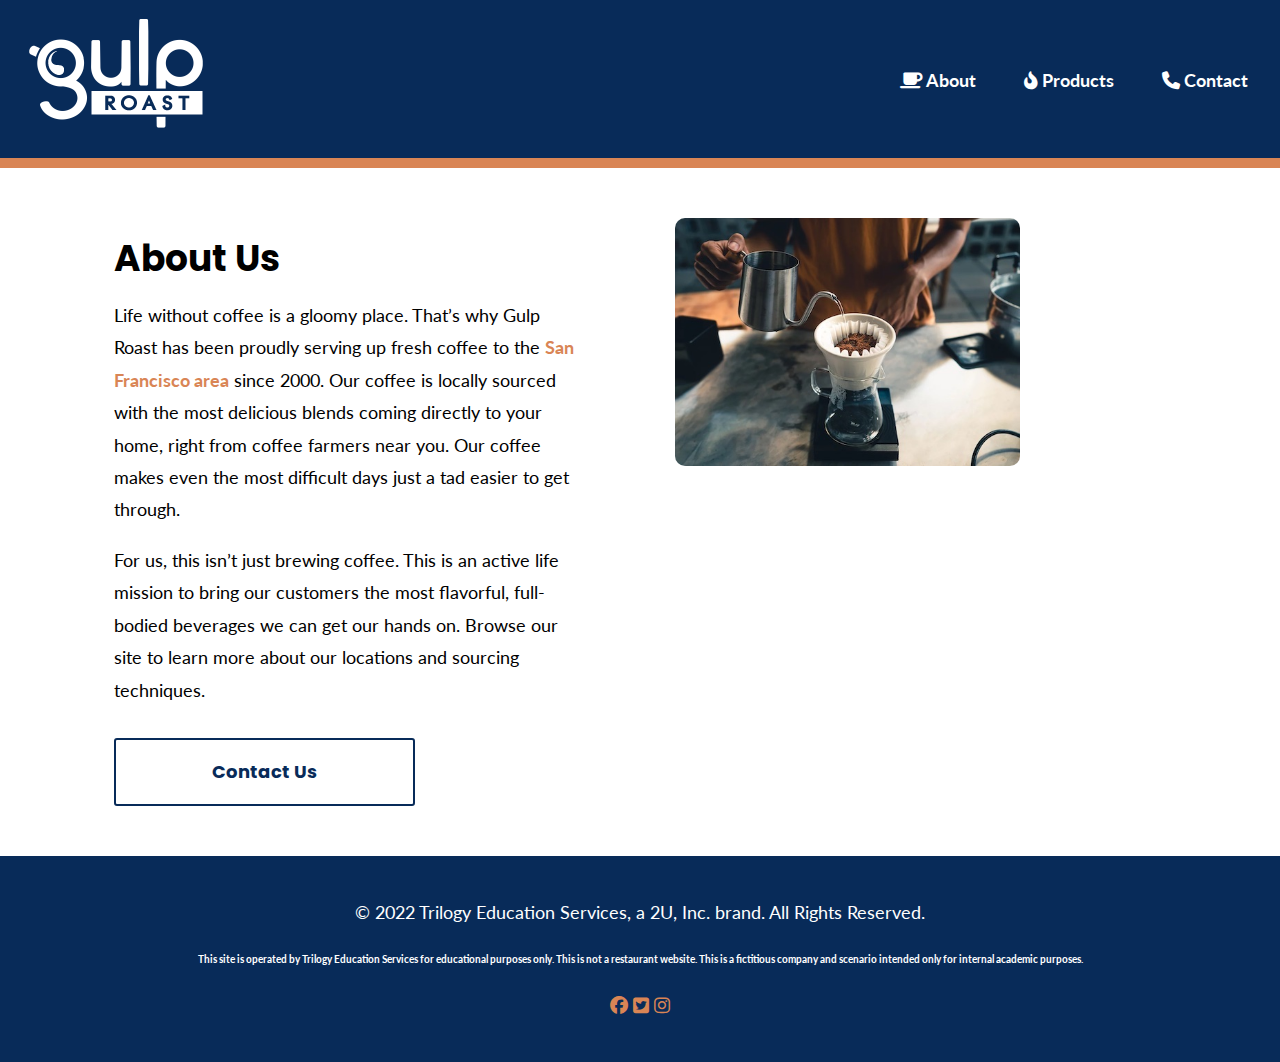
==== about.html @ c69242d8 "updatedcommit" ====
<!DOCTYPE html>
<html lang="en">
<head>
    <meta charset="UTF-8">
    <meta http-equiv="X-UA-Compatible" content="IE=edge">
    <meta name="viewport" content="width=device-width, initial-scale=1.0">
    <title>Gulp Coast Roasters About Us</title>
</head>
<link rel="stylesheet" type="text/css" href="styles.css">
<body>
    <!-- Header-->

<header>
  <nav>
    <ul>
      <li class="logo"><a href="index.html"> <img src="media/images/gulp-logo-light.png" alt="Gulp Roast Logo. Click for home." style="width:200px;height:auto;"></a></li>
      <li><a href="about.html"><span aria-hidden="true" class="fa-solid fa-mug-saucer"></span> About</a></li>
      <li><a href="products.html"><span aria-hidden="true" class="fa-solid fa-fire-flame-curved"></span> Products</a></li>
      <li><a href="contact.html"><span aria-hidden="true" class="fa-solid fa-phone"></span> Contact</a></li>
    </ul>
  </nav>
</header>
<!-- Main Body-->
<!--/.secondary-->
<div class="container clearfix">
  <div class="secondary col">
    <p>
    <h1>About Us</h1>
    Life without coffee is a gloomy place. That’s why Gulp Roast has been proudly serving up fresh coffee to the <a herf="https://goo.gl/maps/3rAyszfwSDx8Si2Y9"><b> San Francisco area</b></a> since 2000. Our coffee is locally sourced with the most delicious blends coming directly to your home, right from coffee farmers near you. Our coffee makes even the most difficult days just a tad easier to get through.
    <p> For us, this isn’t just brewing coffee. This is an active life mission to bring our customers the most flavorful, full-bodied beverages we can get our hands on. Browse our site to learn more about our locations and sourcing techniques.
    </p>
    </p>
    <a href="contact.html" target="_self" class="button">Contact Us</a>
  </div>

  <!--/.primary-->
  <div class="primary col">
    <picture>
      <source srcset="media/images/gulp-pouring-coffee-horizontal.jpg" media="(min-width: 1078px)">
      <source srcset="media/images/gulp-pouring-coffee-vertical.jpg" media="(min-width: 768px)">
      <img src="media/images/gulp-pouring-coffee-horizontal-sm.jpg" alt="coffee pour over.">
    </picture>
   
  </div>

</div>

<!-- Footer -->
<footer>
  &copy; 2022 Trilogy Education Services, a 2U, Inc. brand. All Rights Reserved. 
  <h6>This site is operated by Trilogy Education Services for educational  purposes only. This is not a restaurant website. This is a fictitious company and scenario intended only for internal academic purposes.</h6>
  <a href="www.facebook.com"><i class="fa-brands fa-facebook"></i></a> <a href="www.twitter.com"><i class="fa-brands fa-square-twitter"></i></a>
  <a href="www.instagram.com"><i class="fa-brands fa-instagram"></i></a><br>
</footer>
</body>
</html>
---- styles.css ----
/*Google Fonts*/
@import url("https://fonts.googleapis.com/css2?family=Lato:ital@0;1&family=Poppins:wght@700&display=swap");
@IMPORT url(https://cdnjs.cloudflare.com/ajax/libs/font-awesome/6.4.0/css/all.min.css);

/* center the H1 and the navbar on the page */
html {
    box-sizing: border-box;
 
 }
 *, 
 *::before, 
 *::after {
    box-sizing: inherit;
 }

 header {
  text-align: center;
  background-color: #082b59;
  border-bottom: 10px solid #d98555;
}
h1 {
  font-family: "Poppins", sans-serif;
  font-weight: bold;
  text-align: left;
}
h6{
  font-family: "Lato", sans-serif;
  line-height: 1.4em;
  font-size: 10px;
  text-align: center;
}
body {
  font-family: "Lato", sans-serif;
  line-height: 1.8em;
  font-size: 18px;
  color:#000;
  text-align: left;
  margin: 0 auto;
}

a {
  color: #d98555;
}
a:link {
  background-color: transparent;
  text-decoration: none;
}
img {
  width: 100%;
  border-radius: 10px;
}
/* navbar styling */

nav ul {
  margin: 50px 0 0 0;
  padding: 5rem auto;
  list-style-type: none;
  background-color: #082b59;
}

nav {
  margin: 0 1rem;
}

nav ul {
  margin: 0;
  padding: 0;
  list-style-type: none;
}
nav a {
  font-weight: bold;
  text-decoration: none;
  padding: 0.5rem 1rem;
  display: block;
  color: #ffffff;
  border-radius: 10px;
  margin: 0 0 2rem 0;
  text-align: center;
}
nav a:hover {
  color: #d98555;
}

nav .logo a {
  background-color: transparent;
  margin: 0;
}
a:hover {
  color: #fff;
  background-color: #082b59;
  text-decoration: none;
}
/* button styling */

.button {
  display: block;
  font-family: "Poppins", sans-serif;
  margin: 0;
  padding: 1rem 10rem;
  text-align: center;
  background-color: #f2f2f2;
  color: #082b59;
  border-radius: 3px;
  border: 2px solid #082b59;
  font-weight: bold;
}

/* footer styling*/
footer {
  text-align: center;
  font-family: "Lato", sans-serif;
  margin: 0px;
  padding: 40px;
  background-color: #082b59;
  color: #ffffff;
}

/* Layout Containers */

.col {
  padding-right: auto;
  padding-left: auto;
  margin: 50px;
}

/* Media Queries */
@media (min-width: 576px) {
  .container {
    width: 90%;
    margin: 0 auto;
  }

  .col {
    float: left;
  }

  .primary {
    width: 80%;
  }

  .secondary {
    width: 80%;
  }
  nav {
    margin-left: 0;
  }

  nav ul {
    display: flex;
    flex-flow: row wrap;
    gap: 1rem;
    justify-content: center;
  }

  nav a {
    margin: 0 0 3rem 0;
  }

  .logo {
    flex-basis: 100%;
    text-align: center;
  }
  /* Float clearfix */

  .clearfix::after {
    content: " ";
    display: table;
    clear: both;
  }
}
@media (min-width: 768px) {
  .container {
    width: 90%;
    margin-left: auto;
    margin-right: auto;
  }
  .button {
    display: block;
    font-family: "Poppins", sans-serif;
    margin: 2rem 10rem 0 0rem;
    padding: 1rem;
  }
  .col {
    float: left;
  }
  
  .primary {
    width: 30%;
  }

  .secondary {
    width: 40%;
  }
}

@media (min-width: 1078px) {

  .container {
    width: 90%;
    margin: 0 auto;
  }

  .col {
    float: left;
  }

  .primary {
    width: 30%;
  }

  .secondary {
    width: 40%;
  }
  nav ul {
    justify-content: flex-start;
  }
  nav a {
    margin-top: 3.5rem;
  }
  .logo {
    flex-basis: auto;
    margin-right: auto;
  }
  /* Float clearfix */

  .clearfix::after {
    content: " ";
    display: table;
    clear: both;
  }
}
/* Three-column grid. */
.card-container {
	align-items: start;
	display: grid;
	grid-gap: 20px;
  padding: 2rem;
  margin-bottom: 50px;
  margin-left: auto;
  margin-right: auto;
	grid-template-columns: repeat(auto-fit, 300px);
	justify-content: center;
}
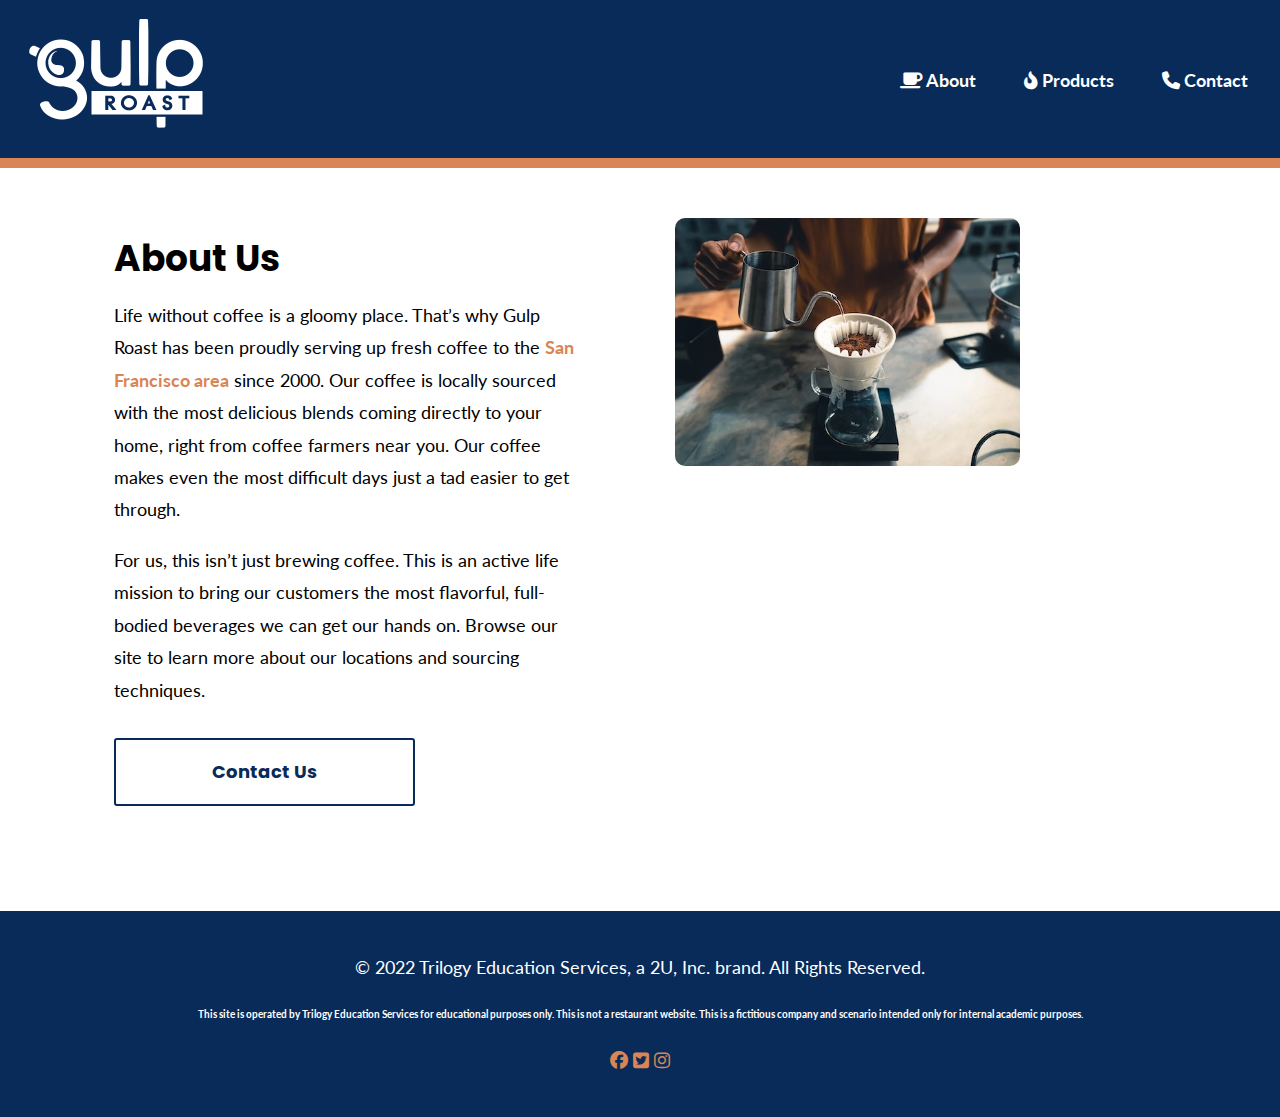
==== commit 68301e9e: "NewUpdate" ====
--- a/about.html
+++ b/about.html
@@ -44,7 +44,8 @@
   </div>
 
 </div>
-
+<br>
+</br>
 <!-- Footer -->
 <footer>
   &copy; 2022 Trilogy Education Services, a 2U, Inc. brand. All Rights Reserved. 
--- a/styles.css
+++ b/styles.css
@@ -109,7 +109,7 @@
 footer {
   text-align: center;
   font-family: "Lato", sans-serif;
-  margin: 0px;
+  margin: -10px;
   padding: 40px;
   background-color: #082b59;
   color: #ffffff;
